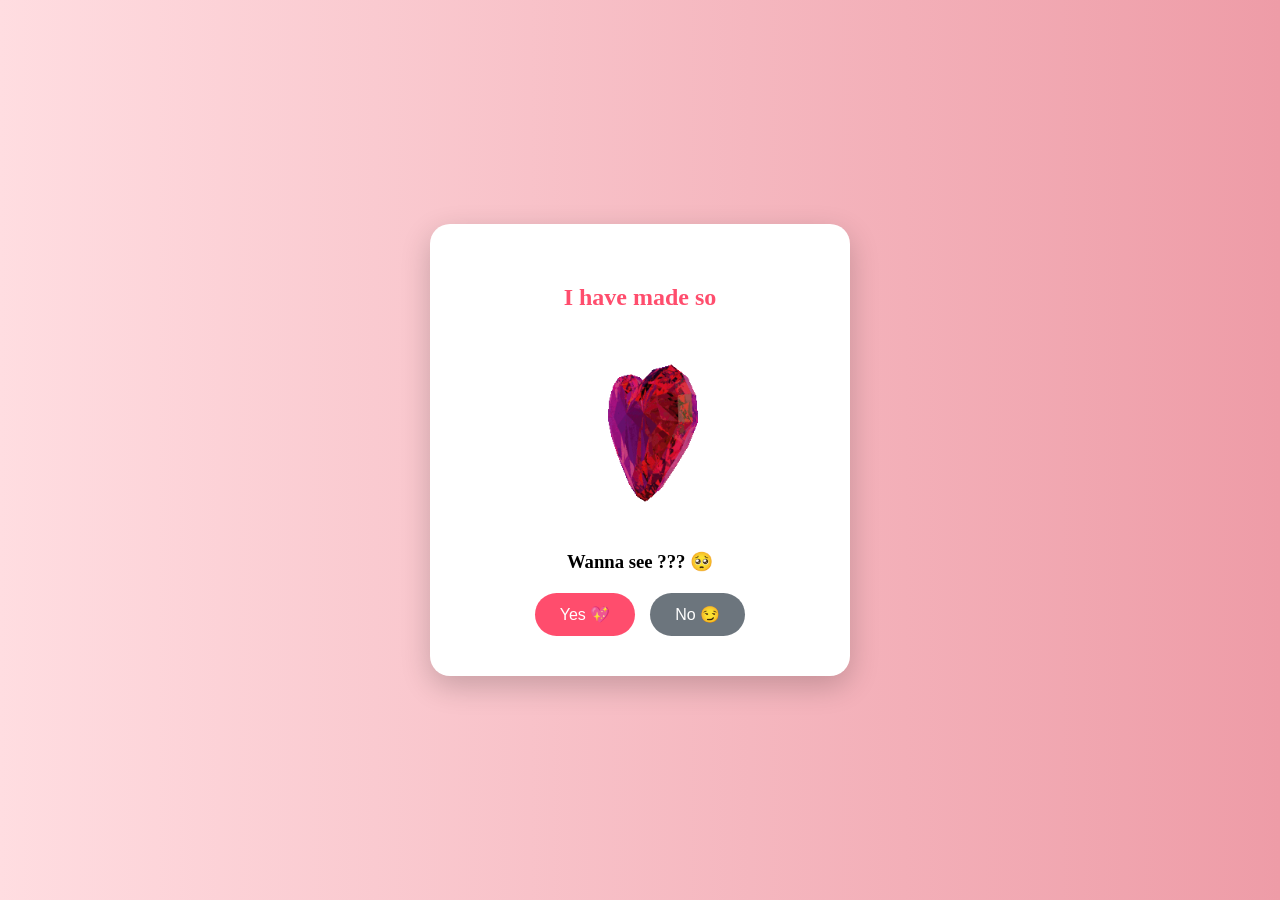
==== index.html @ 64abaaf5 "first commit" ====
<!DOCTYPE html>
<html lang="en">

<head>
    <meta charset="UTF-8">
    <title>For You ❤️</title>
    <meta name="viewport" content="width=device-width, initial-scale=1.0">
    <link rel="stylesheet" href="style.css">
</head>

<body>

    <div class="container" id="main">
        <h2 class="top-text" id="typing"></h2>

        <!-- ✅ Local GIF -->
        <img src="images/cute.gif" alt="Cute Teddy" class="teddy">

        <h3 class="question">Wanna see ??? 🥺</h3>

        <div class="buttons">
            <button onclick="yesClicked()">Yes 💖</button>
            <button id="noBtn">No 😏</button>
        </div>
    </div>

    <script src="paction.js"></script>
</body>

</html>
---- style.css ----
* {
    box-sizing: border-box;
}

body {
    background: linear-gradient(to right, #ffdde1, #ee9ca7);
    font-family: 'Comic Sans MS', cursive;
    min-height: 100vh;
    margin: 0;
    display: flex;
    justify-content: center;
    align-items: center;
    overflow-x: hidden;
}

.container {
    text-align: center;
    background: white;
    padding: 40px;
    border-radius: 20px;
    box-shadow: 0 10px 30px rgba(0, 0, 0, 0.2);
    max-width: 420px;
    width: 100%;
}

.top-text {
    color: #ff4d6d;
    margin-bottom: 20px;
}

.love-text {
    font-size: 18px;
    line-height: 1.6;
    color: #333;
}

.teddy {
    max-width: 200px;
    width: 100%;
    height: auto;
    margin: 20px auto;
    display: block;
}

.question {
    margin-bottom: 20px;
}

.buttons {
    display: flex;
    justify-content: center;
    gap: 15px;
}

.buttons button {
    padding: 12px 25px;
    border: none;
    border-radius: 25px;
    font-size: 16px;
    cursor: pointer;
    transition: 0.3s;
}

.buttons button:first-child {
    background: #ff4d6d;
    color: white;
}

.buttons button:last-child {
    background: #6c757d;
    color: white;
}

.buttons button:hover {
    transform: scale(1.1);
}

/* Floating hearts */
.heart {
    position: fixed;
    bottom: -20px;
    font-size: 20px;
    animation: floatUp 6s linear forwards;
    opacity: 0.8;
}

/* 💌 Envelope Scene */
.overlay {
    position: fixed;
    inset: 0;
    background: linear-gradient(to right, #ffdde1, #ee9ca7);
    display: flex;
    justify-content: center;
    align-items: center;
    flex-direction: column;
}

/* Envelope */
.envelope {
    width: 220px;
    height: 140px;
    position: relative;
    cursor: pointer;
    transition: transform 0.3s;
}

.envelope:hover {
    transform: scale(1.05);
}

.envelope-body {
    position: absolute;
    width: 100%;
    height: 100%;
    background: #fff;
    border-radius: 0 0 10px 10px;
    z-index: 1;
}

.envelope-top {
    position: absolute;
    width: 0;
    height: 0;
    border-left: 110px solid transparent;
    border-right: 110px solid transparent;
    border-bottom: 70px solid #ff4d6d;
    top: -70px;
    left: 0;
    z-index: 2;
    transition: transform 0.6s;
    transform-origin: bottom;
}

/* Open animation */
.envelope.open .envelope-top {
    transform: rotateX(180deg);
}

/* Letter */
.letter {
    width: 90%;
    max-width: 400px;
    background: #fff;
    border-radius: 12px;
    padding: 25px;
    margin-top: -30px;
    text-align: center;
    display: none;
    animation: slideUp 0.8s ease forwards;
}

.letter p {
    font-size: 16px;
    line-height: 1.6;
    color: #333;
    max-height: 300px;
    overflow-y: auto;
}

.letter button {
    margin-top: 20px;
    padding: 12px 25px;
    border: none;
    border-radius: 25px;
    background: #ff4d6d;
    color: white;
    font-size: 16px;
    cursor: pointer;
}

@keyframes slideUp {
    from {
        transform: translateY(60px);
        opacity: 0;
    }

    to {
        transform: translateY(0);
        opacity: 1;
    }
}

@keyframes floatUp {
    0% {
        transform: translateY(0) scale(1);
        opacity: 1;
    }

    100% {
        transform: translateY(-100vh) scale(1.5);
        opacity: 0;
    }
}

/* 📱 Mobile */
@media (max-width: 480px) {

    .container {
        padding: 25px 20px;
        border-radius: 16px;
    }

    .top-text {
        font-size: 20px;
    }

    .teddy {
        width: 150px;
    }

    .buttons {
        flex-direction: column;
    }

    .buttons button {
        width: 100%;
        font-size: 18px;
        padding: 14px;
    }
}
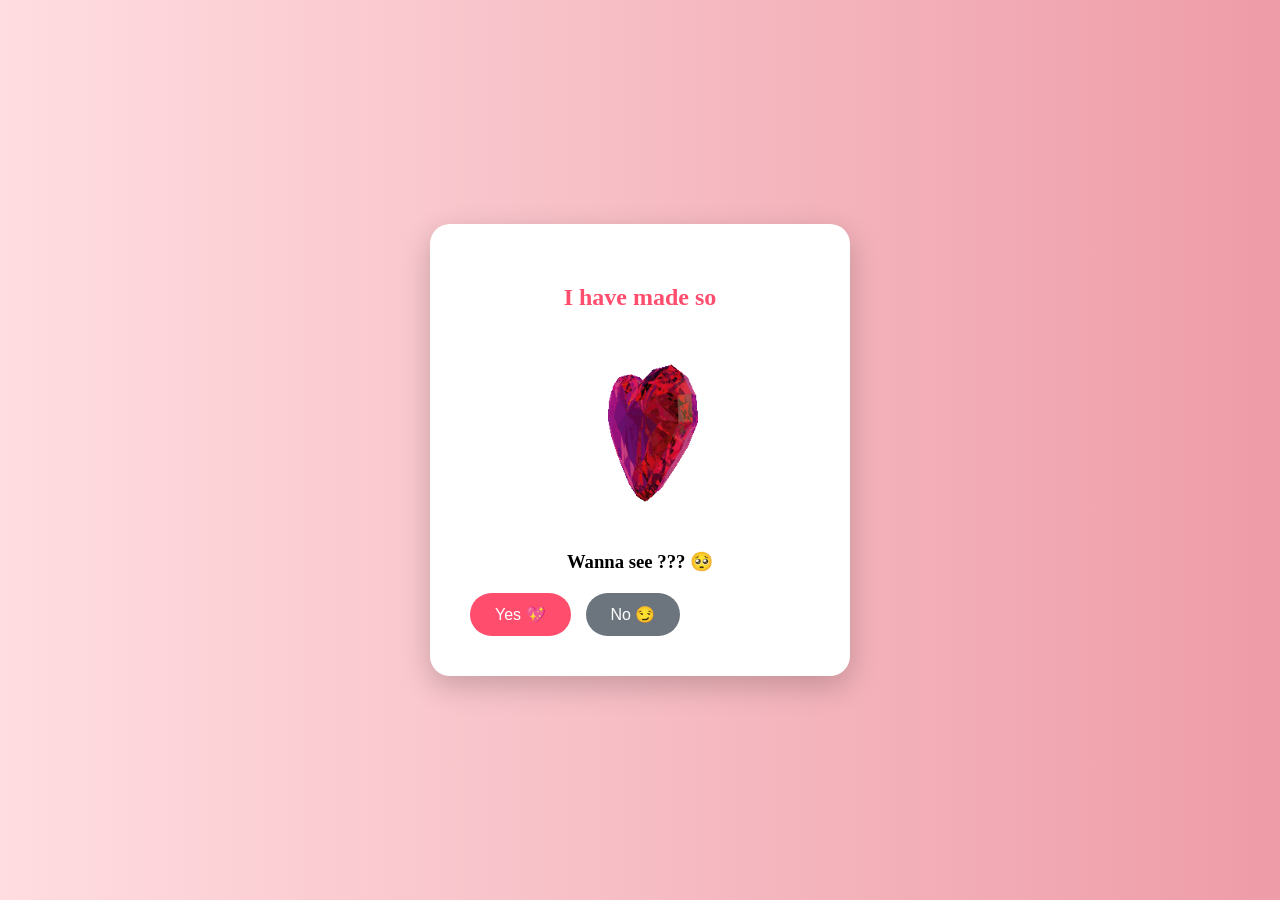
==== commit 056ade8b: "Updates" ====
--- a/index.html
+++ b/index.html
@@ -10,10 +10,9 @@
 
 <body>
 
-    <div class="container" id="main">
+    <div class="container">
         <h2 class="top-text" id="typing"></h2>
 
-        <!-- ✅ Local GIF -->
         <img src="images/cute.gif" alt="Cute Teddy" class="teddy">
 
         <h3 class="question">Wanna see ??? 🥺</h3>
--- a/style.css
+++ b/style.css
@@ -13,6 +13,7 @@
     overflow-x: hidden;
 }
 
+/* Main container */
 .container {
     text-align: center;
     background: white;
@@ -23,17 +24,17 @@
     width: 100%;
 }
 
+/* Text */
 .top-text {
     color: #ff4d6d;
     margin-bottom: 20px;
 }
 
-.love-text {
-    font-size: 18px;
-    line-height: 1.6;
-    color: #333;
+.question {
+    margin-bottom: 20px;
 }
 
+/* Media */
 .teddy {
     max-width: 200px;
     width: 100%;
@@ -42,13 +43,9 @@
     display: block;
 }
 
-.question {
-    margin-bottom: 20px;
-}
-
+/* Buttons */
 .buttons {
     display: flex;
-    justify-content: center;
     gap: 15px;
 }
 
@@ -71,11 +68,7 @@
     color: white;
 }
 
-.buttons button:hover {
-    transform: scale(1.1);
-}
-
-/* Floating hearts */
+/* Hearts */
 .heart {
     position: fixed;
     bottom: -20px;
@@ -84,130 +77,87 @@
     opacity: 0.8;
 }
 
-/* 💌 Envelope Scene */
+@keyframes floatUp {
+    to {
+        transform: translateY(-100vh) scale(1.5);
+        opacity: 0;
+    }
+}
+
+/* 💌 Envelope scene */
 .overlay {
     position: fixed;
     inset: 0;
     background: linear-gradient(to right, #ffdde1, #ee9ca7);
     display: flex;
+    flex-direction: column;
     justify-content: center;
     align-items: center;
-    flex-direction: column;
+    padding: 16px;
 }
 
-/* Envelope */
+.envelope-text {
+    color: white;
+    margin-bottom: 8px;
+}
+
 .envelope {
-    width: 220px;
-    height: 140px;
+    width: 200px;
+    height: 130px;
     position: relative;
     cursor: pointer;
-    transition: transform 0.3s;
-}
-
-.envelope:hover {
-    transform: scale(1.05);
 }
 
 .envelope-body {
-    position: absolute;
     width: 100%;
     height: 100%;
-    background: #fff;
-    border-radius: 0 0 10px 10px;
-    z-index: 1;
+    background: white;
+    border-radius: 0 0 12px 12px;
 }
 
 .envelope-top {
     position: absolute;
-    width: 0;
-    height: 0;
-    border-left: 110px solid transparent;
-    border-right: 110px solid transparent;
-    border-bottom: 70px solid #ff4d6d;
-    top: -70px;
-    left: 0;
-    z-index: 2;
-    transition: transform 0.6s;
+    top: -65px;
+    border-left: 100px solid transparent;
+    border-right: 100px solid transparent;
+    border-bottom: 65px solid #ff4d6d;
     transform-origin: bottom;
+    transition: transform 0.6s ease;
 }
 
-/* Open animation */
 .envelope.open .envelope-top {
     transform: rotateX(180deg);
 }
 
-/* Letter */
 .letter {
-    width: 90%;
-    max-width: 400px;
-    background: #fff;
-    border-radius: 12px;
-    padding: 25px;
-    margin-top: -30px;
+    width: 100%;
+    max-width: 420px;
+    background: white;
+    border-radius: 14px;
+    padding: 20px;
+    margin-top: 16px;
+    display: none;
     text-align: center;
-    display: none;
-    animation: slideUp 0.8s ease forwards;
 }
 
 .letter p {
-    font-size: 16px;
-    line-height: 1.6;
-    color: #333;
-    max-height: 300px;
+    max-height: 55vh;
     overflow-y: auto;
+    line-height: 1.7;
 }
 
 .letter button {
-    margin-top: 20px;
-    padding: 12px 25px;
+    margin-top: 16px;
+    padding: 12px 22px;
     border: none;
-    border-radius: 25px;
+    border-radius: 24px;
     background: #ff4d6d;
     color: white;
-    font-size: 16px;
-    cursor: pointer;
-}
-
-@keyframes slideUp {
-    from {
-        transform: translateY(60px);
-        opacity: 0;
-    }
-
-    to {
-        transform: translateY(0);
-        opacity: 1;
-    }
-}
-
-@keyframes floatUp {
-    0% {
-        transform: translateY(0) scale(1);
-        opacity: 1;
-    }
-
-    100% {
-        transform: translateY(-100vh) scale(1.5);
-        opacity: 0;
-    }
+    display: none;
 }
 
 /* 📱 Mobile */
 @media (max-width: 480px) {
-
-    .container {
-        padding: 25px 20px;
-        border-radius: 16px;
-    }
-
-    .top-text {
-        font-size: 20px;
-    }
-
-    .teddy {
-        width: 150px;
-    }
-
     .buttons {
         flex-direction: column;
     }
@@ -215,6 +165,9 @@
     .buttons button {
         width: 100%;
         font-size: 18px;
-        padding: 14px;
+    }
+
+    .teddy {
+        max-width: 150px;
     }
 }
